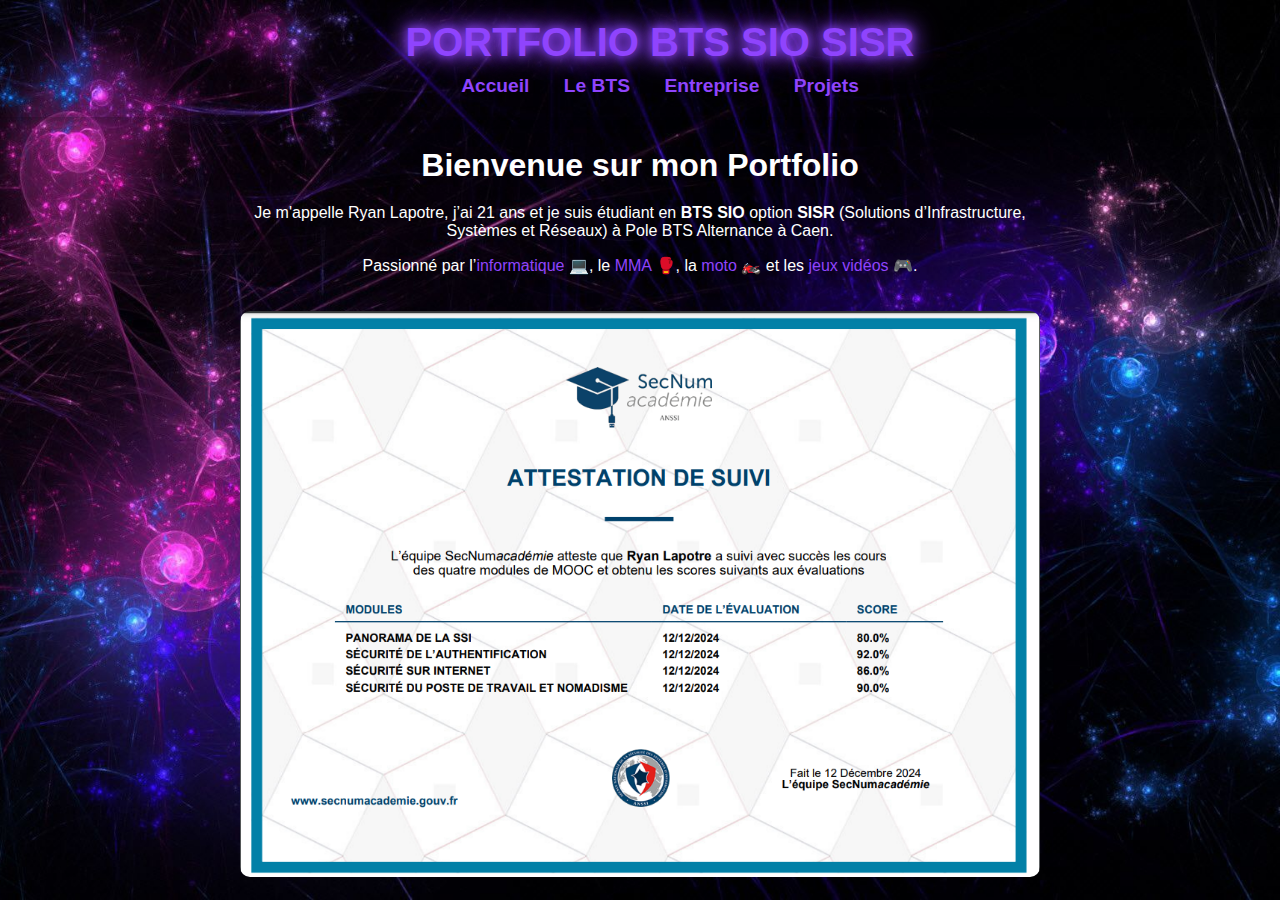
==== index.html @ 74be707f "Add files via upload" ====
<!DOCTYPE html>
<html lang="fr">
<head>
    <meta charset="UTF-8">
    <meta name="viewport" content="width=device-width, initial-scale=1.0">
    <title>Portfolio BTS SIO SISR</title>
    <link rel="stylesheet" href="style.css">
    <style>
        /* Styles globaux */
        body {
            font-family: 'Arial', sans-serif;
            margin: 0;
            padding: 0;
            background-image: url('wallpaper.jpg');
            background-size: cover;
            background-position: center;
            background-attachment: fixed;
            color: #ffffff;
        }

        header {
            background-color: rgba(31, 31, 46, 0);
            padding: 20px;
            text-align: center;
            position: absolute;
            width: 100%;
            top: 0;
            z-index: 1000;
        }

        header h1 {
            color: #8f44fd;
            font-size: 2.5rem;
            margin: 0;
            text-transform: uppercase;
        }

        nav {
            margin-top: 10px;
        }

        nav a {
            color: #8f44fd;
            text-decoration: none;
            margin: 0 15px;
            font-weight: bold;
            font-size: 1.2rem;
            transition: color 0.3s ease, transform 0.3s ease;
        }

        nav a:hover {
            color: #ffffff;
            transform: scale(1.1);
        }

        .container {
            max-width: 800px;
            margin: 20px auto;
            text-align: center;
            padding: 20px;
            padding-top: 100px; /* Ajout d'espace sous la barre */
        }

        .container h2 {
            font-size: 2rem;
            margin-bottom: 20px;
            color: #ffffff;
        }

        .container img {
            max-width: 100%;
            height: auto;
            margin-top: 20px;
            border-radius: 10px;
        }
    </style>
</head>
<body>
    <header>
        <h1>Portfolio BTS SIO SISR</h1>
        <nav>
            <a href="index.html">Accueil</a>
            <a href="bts.html">Le BTS</a>
            <a href="entreprise.html">Entreprise</a>
            <a href="projets.html">Projets</a>
        </nav>
    </header>

    <div class="container">
        <h2>Bienvenue sur mon Portfolio</h2>
        <p>Je m'appelle <span>Ryan Lapotre</span>, j’ai 21 ans et je suis étudiant en <strong>BTS SIO</strong> option <strong>SISR</strong> (Solutions d’Infrastructure, Systèmes et Réseaux) à Pole BTS Alternance à Caen.</p>
        <p>Passionné par l’<span style="color: #8f44fd;">informatique</span> 💻, le <span style="color: #8f44fd;">MMA</span> 🥊, la <span style="color: #8f44fd;">moto</span> 🏍️ et les <span style="color: #8f44fd;">jeux vidéos</span> 🎮.</p>
        <img src="mooc.png" alt="Image MOOC">
    </div>
</body>
</html>
---- style.css ----
/* Style global pour toutes les pages */
body {
    font-family: 'Arial', sans-serif;
    margin: 0;
    padding: 0;
    background: linear-gradient(145deg, #0e0e10, #1b1b2f);
    color: #ffffff;
    overflow-x: hidden;
}

header {
    background: #1f1f2e;
    box-shadow: 0 4px 8px rgba(0, 0, 0, 0.2);
    padding: 20px 0;
    text-align: center;
    position: sticky;
    top: 0;
    z-index: 1000;
    animation: fadeIn 2s;
}

header h1 {
    color: #8f44fd;
    font-size: 2.5rem;
    margin: 0;
    text-transform: uppercase;
}

nav {
    margin-top: 10px;
}

nav a {
    color: #8f44fd;
    text-decoration: none;
    margin: 0 15px;
    font-weight: bold;
    font-size: 1.2rem;
    transition: color 0.3s ease, transform 0.3s ease;
}

nav a:hover {
    color: #ffffff;
    transform: scale(1.1);
}

section {
    padding: 40px;
    text-align: center;
    animation: fadeInUp 1.5s;
}

/* Bouton LinkedIn */
.button-linkedin {
    display: inline-block;
    padding: 10px 20px;
    background: #0a66c2;
    color: #ffffff;
    text-decoration: none;
    border-radius: 5px;
    font-weight: bold;
    margin-top: 20px;
    transition: transform 0.3s ease, box-shadow 0.3s ease;
}

.button-linkedin:hover {
    background: #004182;
    transform: scale(1.1);
    box-shadow: 0 5px 15px rgba(10, 102, 194, 0.5);
}

/* Animation pour les sections */
@keyframes fadeIn {
    from {
        opacity: 0;
    }
    to {
        opacity: 1;
    }
}

@keyframes fadeInUp {
    from {
        opacity: 0;
        transform: translateY(50px);
    }
    to {
        opacity: 1;
        transform: translateY(0);
    }
}

/* Animation gaming : effet de surbrillance autour des titres */
h1 {
    text-shadow: 0 0 10px #8f44fd, 0 0 20px #8f44fd, 0 0 30px #8f44fd;
}

/* Animation hover sur les liens */
nav a:hover {
    text-shadow: 0 0 5px #ffffff, 0 0 10px #ffffff;
}

/* Listes des projets */
ul {
    list-style: none;
    padding: 0;
}

ul li {
    background: rgba(255, 255, 255, 0.1);
    margin: 10px auto;
    padding: 15px;
    border-radius: 10px;
    transition: transform 0.3s ease, background 0.3s ease;
}

ul li:hover {
    background: rgba(255, 255, 255, 0.2);
    transform: scale(1.05);
}

.highlight {
    color: #ffffff; /* Texte en blanc */
    font-weight: bold;
    text-shadow: 0 0 5px #8f44fd, 0 0 10px #8f44fd; /* Surbrillance violette */
}

.container {
    max-width: 800px;
    margin: 20px auto;
    text-align: center;
    padding: 20px;
    padding-top: 100px; /* Ajout d'espace sous la barre */
}
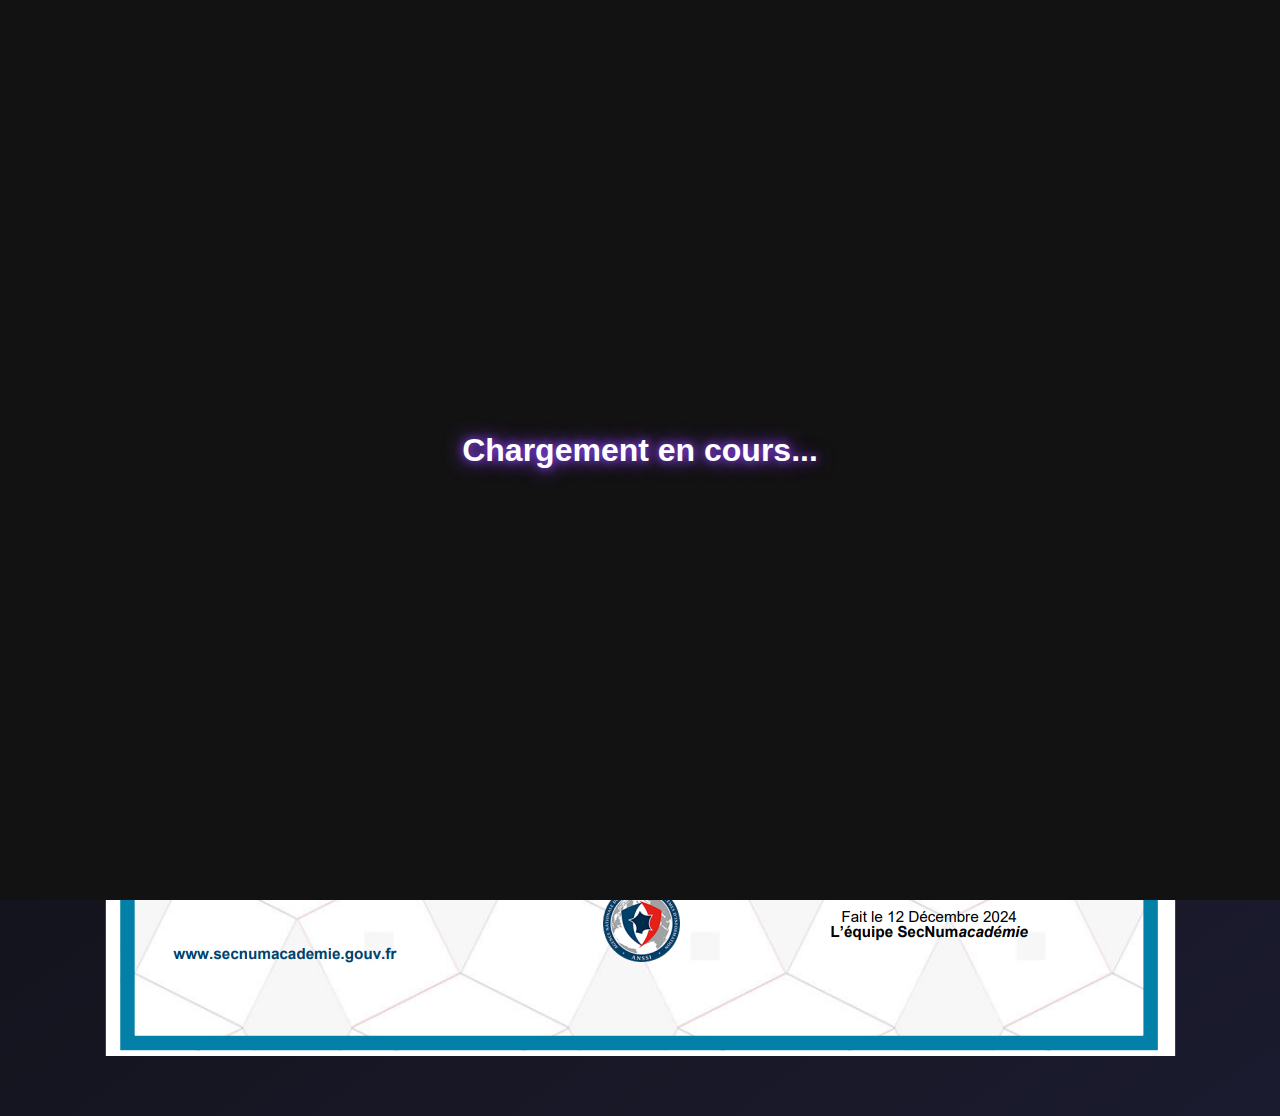
==== commit a9792db4: "Add files via upload" ====
--- a/index.html
+++ b/index.html
@@ -6,76 +6,72 @@
     <title>Portfolio BTS SIO SISR</title>
     <link rel="stylesheet" href="style.css">
     <style>
-        /* Styles globaux */
-        body {
-            font-family: 'Arial', sans-serif;
-            margin: 0;
-            padding: 0;
-            background-image: url('wallpaper.jpg');
-            background-size: cover;
-            background-position: center;
-            background-attachment: fixed;
-            color: #ffffff;
+        /* Styles pour l'écran de chargement */
+        #loading-screen {
+            position: fixed;
+            top: 0;
+            left: 0;
+            width: 100%;
+            height: 100%;
+            background-color: #121212;
+            display: flex;
+            justify-content: center;
+            align-items: center;
+            z-index: 9999;
+            transition: opacity 1s ease-out;
         }
 
-        header {
-            background-color: rgba(31, 31, 46, 0);
-            padding: 20px;
-            text-align: center;
-            position: absolute;
+        #loading-screen video {
             width: 100%;
-            top: 0;
-            z-index: 1000;
+            height: 100%;
+            object-fit: cover;
         }
 
-        header h1 {
-            color: #8f44fd;
-            font-size: 2.5rem;
-            margin: 0;
-            text-transform: uppercase;
+        /* Texte superposé à la vidéo */
+        #loading-text {
+            position: absolute;
+            color: #ffffff;
+            font-size: 2rem;
+            font-weight: bold;
+            text-shadow: 0 0 10px #8f44fd, 0 0 20px #8f44fd;
+            z-index: 10000;
+            text-align: center;
         }
 
-        nav {
-            margin-top: 10px;
+        /* Masquer l'écran de chargement une fois la page chargée */
+        body.loaded #loading-screen {
+            opacity: 0;
+            pointer-events: none;
         }
 
-        nav a {
-            color: #8f44fd;
-            text-decoration: none;
-            margin: 0 15px;
-            font-weight: bold;
-            font-size: 1.2rem;
-            transition: color 0.3s ease, transform 0.3s ease;
+        /* Correction de la position de l'icône LinkedIn */
+        .linkedin-icon {
+            position: absolute;
+            top: 20px;
+            right: 20px;
+            z-index: 10000; /* S'assurer qu'il reste au-dessus du contenu */
         }
 
-        nav a:hover {
-            color: #ffffff;
-            transform: scale(1.1);
+        .linkedin-icon img {
+            width: 40px;
+            height: 40px;
+            transition: transform 0.3s ease;
         }
 
-        .container {
-            max-width: 800px;
-            margin: 20px auto;
-            text-align: center;
-            padding: 20px;
-            padding-top: 100px; /* Ajout d'espace sous la barre */
-        }
-
-        .container h2 {
-            font-size: 2rem;
-            margin-bottom: 20px;
-            color: #ffffff;
-        }
-
-        .container img {
-            max-width: 100%;
-            height: auto;
-            margin-top: 20px;
-            border-radius: 10px;
+        .linkedin-icon img:hover {
+            transform: scale(1.2);
         }
     </style>
 </head>
 <body>
+    <div id="loading-screen">
+        <video autoplay muted>
+            <source src="hexagone.mp4" type="video/mp4">
+            Votre navigateur ne supporte pas la lecture de vidéos.
+        </video>
+        <div id="loading-text">Chargement en cours...</div>
+    </div>
+
     <header>
         <h1>Portfolio BTS SIO SISR</h1>
         <nav>
@@ -84,13 +80,27 @@
             <a href="entreprise.html">Entreprise</a>
             <a href="projets.html">Projets</a>
         </nav>
+        <div class="linkedin-icon">
+            <a href="https://www.linkedin.com/in/ryan-lapotre-b4b5a6270/" target="_blank">
+                <img src="https://upload.wikimedia.org/wikipedia/commons/e/e9/Linkedin_icon.svg" alt="LinkedIn">
+            </a>
+        </div>
     </header>
 
-    <div class="container">
+    <section>
         <h2>Bienvenue sur mon Portfolio</h2>
         <p>Je m'appelle <span>Ryan Lapotre</span>, j’ai 21 ans et je suis étudiant en <strong>BTS SIO</strong> option <strong>SISR</strong> (Solutions d’Infrastructure, Systèmes et Réseaux) à Pole BTS Alternance à Caen.</p>
-        <p>Passionné par l’<span style="color: #8f44fd;">informatique</span> 💻, le <span style="color: #8f44fd;">MMA</span> 🥊, la <span style="color: #8f44fd;">moto</span> 🏍️ et les <span style="color: #8f44fd;">jeux vidéos</span> 🎮.</p>
-        <img src="mooc.png" alt="Image MOOC">
-    </div>
+        <p>Passionné par l’<span class="highlight">informatique</span> 💻, le <span class="highlight">MMA</span> 🥊, la <span class="highlight">moto</span> 🏍️ et les <span class="highlight">jeux vidéos</span> 🎮.</p>
+        <img src="mooc.png" alt="Image MOOC" style="display: block; margin: 20px auto; max-width: 100%; height: auto;">
+</section>
+
+    <script>
+        // Ajouter la classe 'loaded' au body après 3 secondes
+        window.addEventListener('load', function() {
+            setTimeout(function() {
+                document.body.classList.add('loaded');
+            }, 3000); // Temps en millisecondes
+        });
+    </script>
 </body>
 </html>
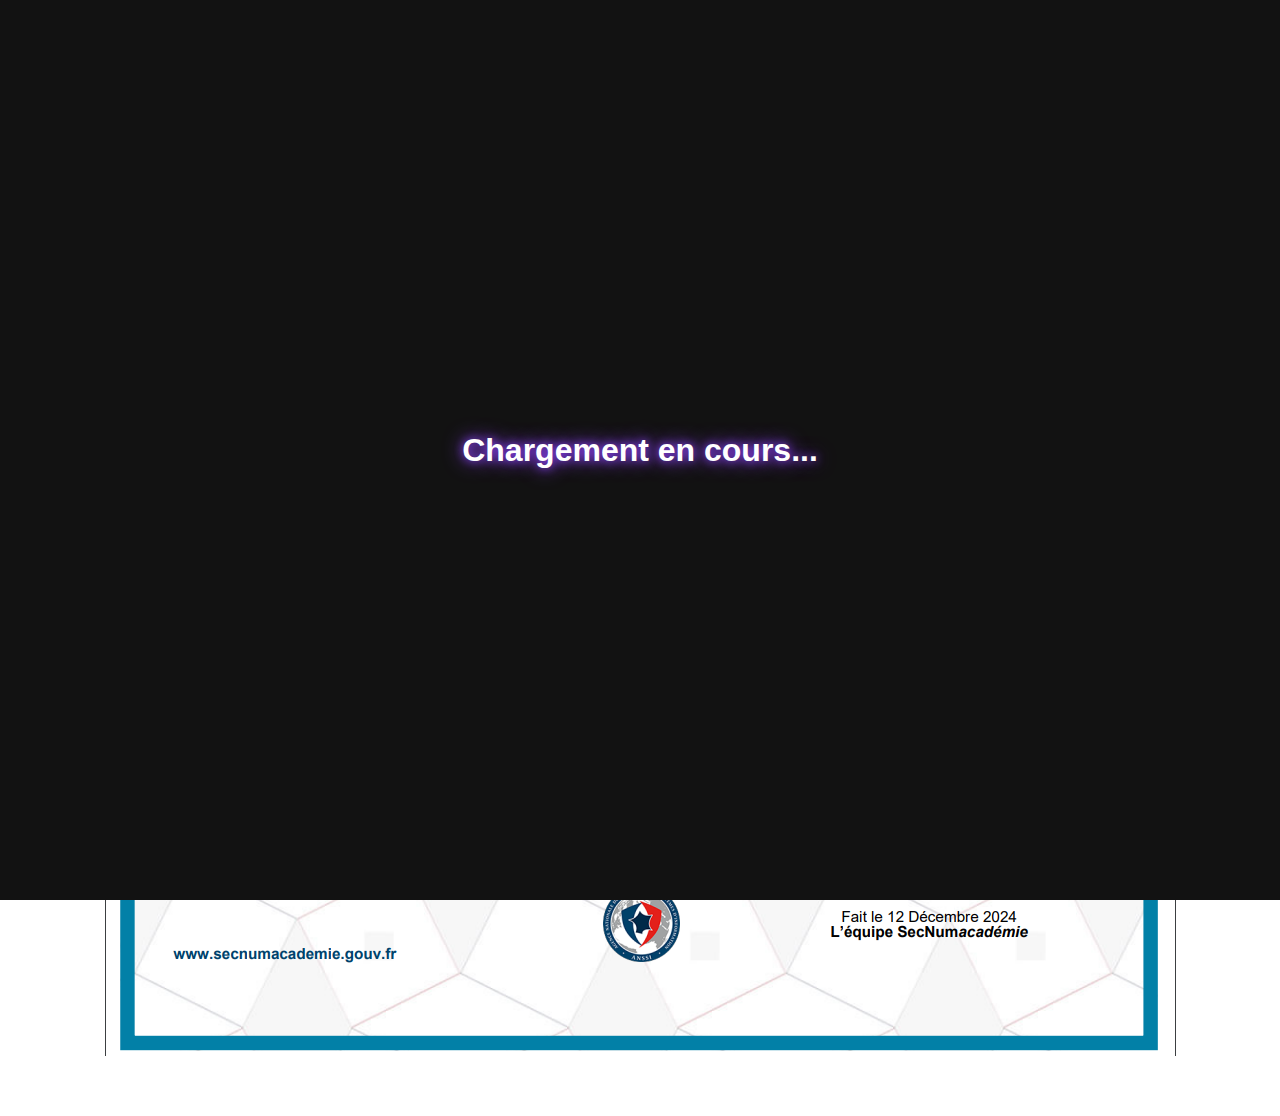
==== commit 27f807af: "Add files via upload" ====
--- a/index.html
+++ b/index.html
@@ -6,6 +6,18 @@
     <title>Portfolio BTS SIO SISR</title>
     <link rel="stylesheet" href="style.css">
     <style>
+        /* Styles pour le fond d'écran */
+        body {
+            margin: 0;
+            padding: 0;
+            font-family: 'Arial', sans-serif;
+            background-image: url('./wallpaper.jpg'); /* Assurez-vous du chemin */
+            background-size: cover;
+            background-position: center;
+            background-attachment: fixed;
+            color: #ffffff;
+        }
+
         /* Styles pour l'écran de chargement */
         #loading-screen {
             position: fixed;
@@ -92,7 +104,7 @@
         <p>Je m'appelle <span>Ryan Lapotre</span>, j’ai 21 ans et je suis étudiant en <strong>BTS SIO</strong> option <strong>SISR</strong> (Solutions d’Infrastructure, Systèmes et Réseaux) à Pole BTS Alternance à Caen.</p>
         <p>Passionné par l’<span class="highlight">informatique</span> 💻, le <span class="highlight">MMA</span> 🥊, la <span class="highlight">moto</span> 🏍️ et les <span class="highlight">jeux vidéos</span> 🎮.</p>
         <img src="mooc.png" alt="Image MOOC" style="display: block; margin: 20px auto; max-width: 100%; height: auto;">
-</section>
+    </section>
 
     <script>
         // Ajouter la classe 'loaded' au body après 3 secondes
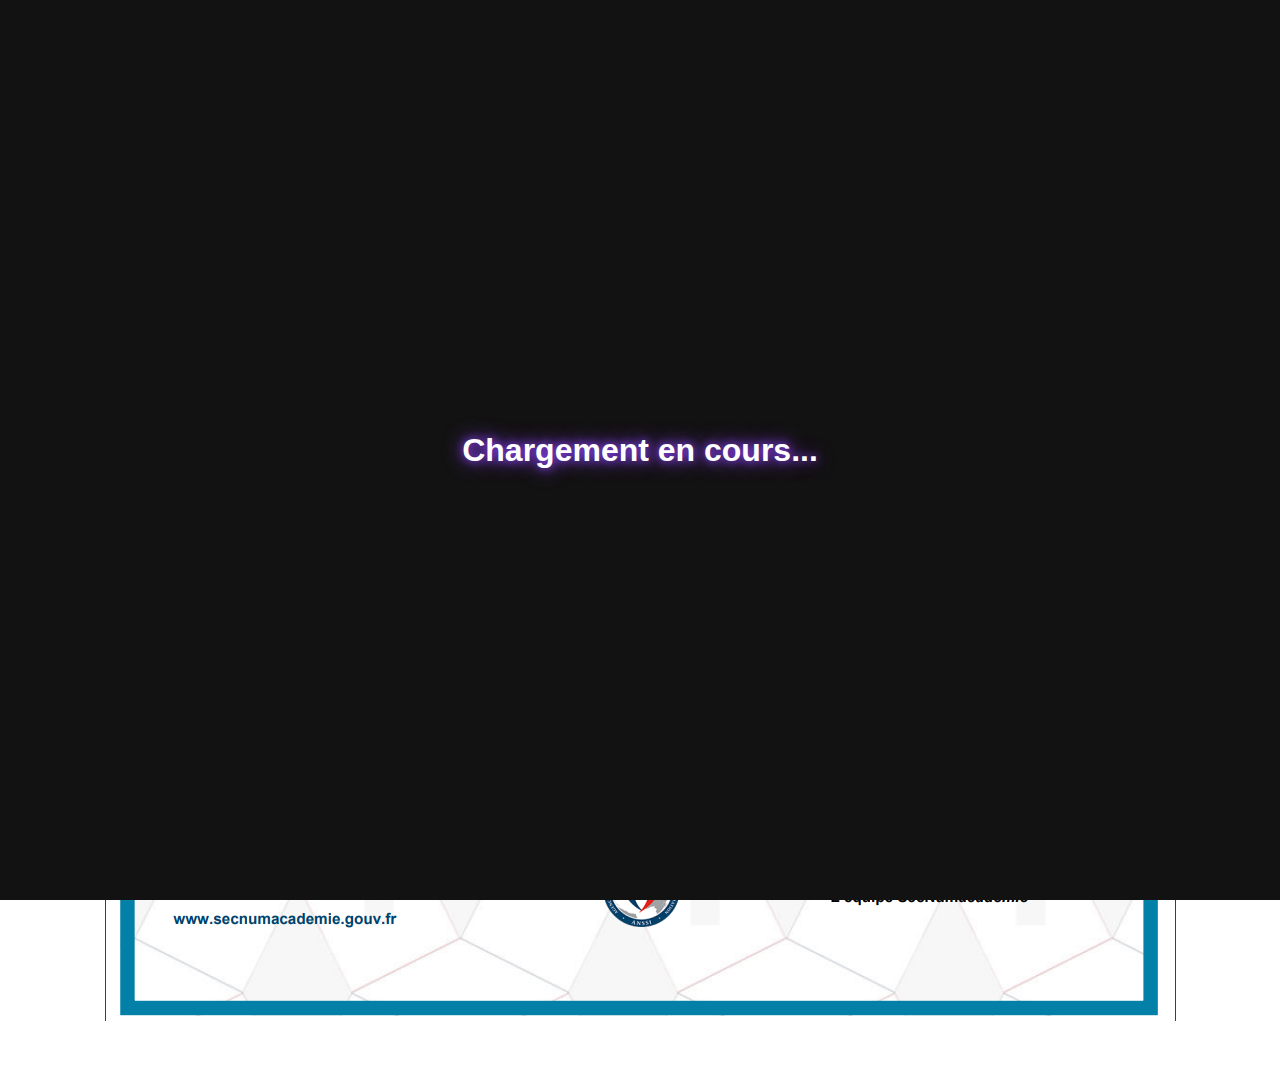
==== commit 0c7a54cc: "Add files via upload" ====
--- a/index.html
+++ b/index.html
@@ -11,7 +11,7 @@
             margin: 0;
             padding: 0;
             font-family: 'Arial', sans-serif;
-            background-image: url('./wallpaper.jpg'); /* Assurez-vous du chemin */
+            background-image: url('./wallpaper.jpg'); /* Vérifiez que le fichier est dans le même dossier */
             background-size: cover;
             background-position: center;
             background-attachment: fixed;
@@ -76,6 +76,7 @@
     </style>
 </head>
 <body>
+    <!-- Écran de chargement -->
     <div id="loading-screen">
         <video autoplay muted>
             <source src="hexagone.mp4" type="video/mp4">
@@ -84,6 +85,7 @@
         <div id="loading-text">Chargement en cours...</div>
     </div>
 
+    <!-- En-tête -->
     <header>
         <h1>Portfolio BTS SIO SISR</h1>
         <nav>
@@ -99,13 +101,14 @@
         </div>
     </header>
 
+    <!-- Section principale -->
     <section>
         <h2>Bienvenue sur mon Portfolio</h2>
         <p>Je m'appelle <span>Ryan Lapotre</span>, j’ai 21 ans et je suis étudiant en <strong>BTS SIO</strong> option <strong>SISR</strong> (Solutions d’Infrastructure, Systèmes et Réseaux) à Pole BTS Alternance à Caen.</p>
-        <p>Passionné par l’<span class="highlight">informatique</span> 💻, le <span class="highlight">MMA</span> 🥊, la <span class="highlight">moto</span> 🏍️ et les <span class="highlight">jeux vidéos</span> 🎮.</p>
         <img src="mooc.png" alt="Image MOOC" style="display: block; margin: 20px auto; max-width: 100%; height: auto;">
     </section>
 
+    <!-- Script pour l'écran de chargement -->
     <script>
         // Ajouter la classe 'loaded' au body après 3 secondes
         window.addEventListener('load', function() {
